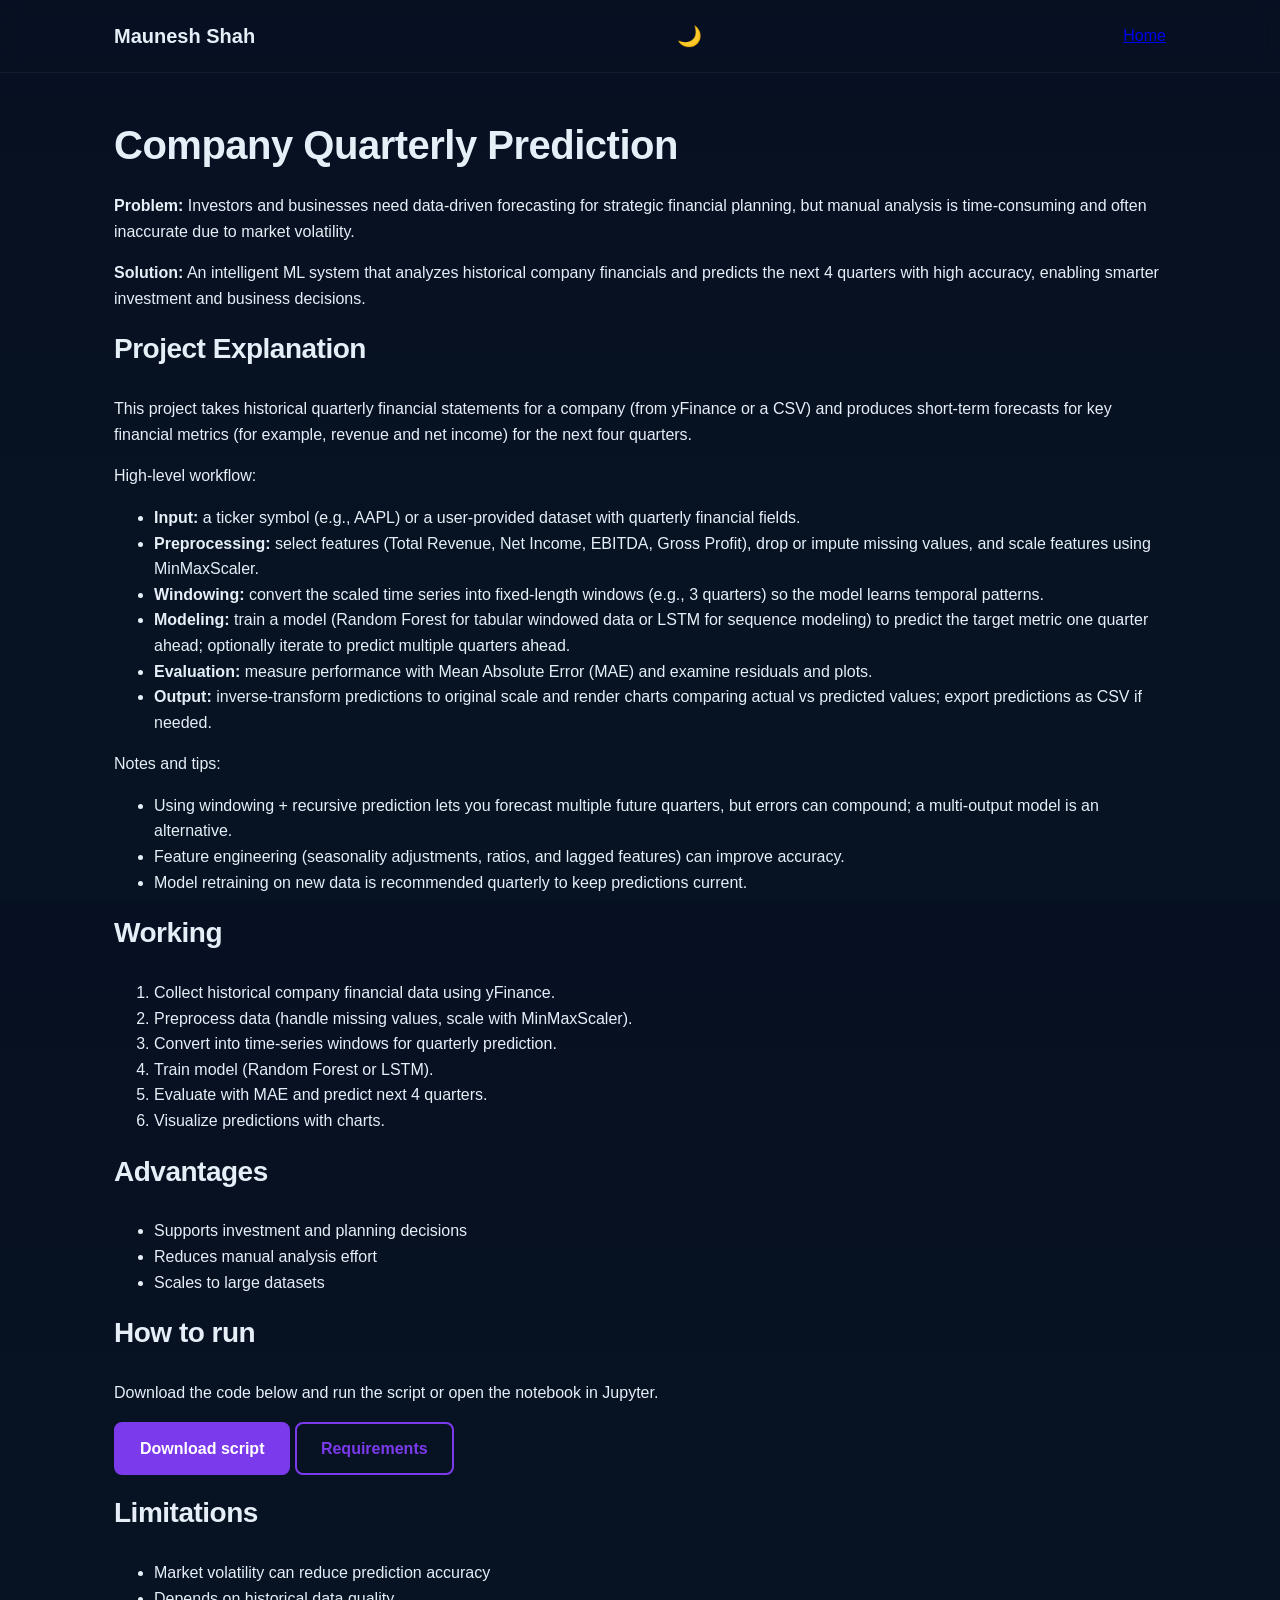
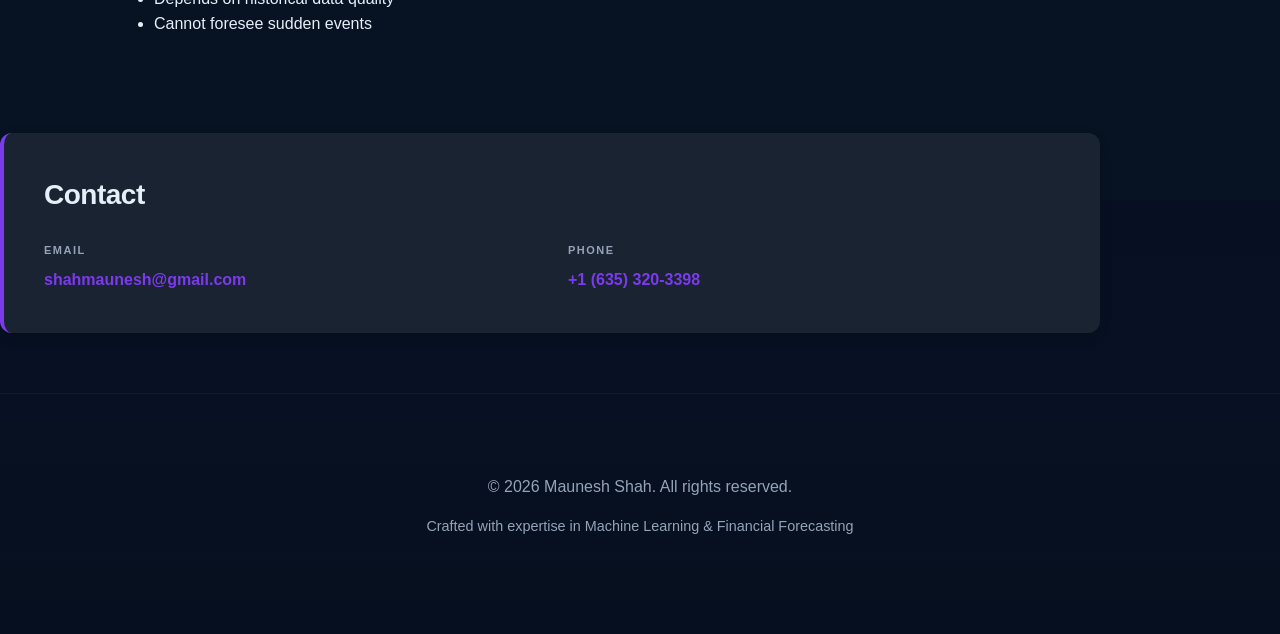
==== projects/company-quarterly-prediction.html @ 16866dd8 "Add files via upload" ====
<!doctype html>
<html lang="en">
<head>
  <meta charset="utf-8">
  <meta name="viewport" content="width=device-width, initial-scale=1">
  <title>Company Quarterly Prediction — Project</title>
  <link rel="stylesheet" href="../css/styles.css">
</head>
<body>
  <header class="site-header">
    <div class="container header-inner">
      <a class="brand" href="../index.html">Maunesh Shah</a>
      <button id="theme-toggle" aria-label="Toggle theme" class="theme-toggle">🌙</button>
      <nav class="nav">
        <a href="../index.html">Home</a>
      </nav>
    </div>
  </header>
  <main class="container">
    <h1>Company Quarterly Prediction</h1>
    <p><strong>Problem:</strong> Investors and businesses need data-driven forecasting for strategic financial planning, but manual analysis is time-consuming and often inaccurate due to market volatility.</p>
    <p><strong>Solution:</strong> An intelligent ML system that analyzes historical company financials and predicts the next 4 quarters with high accuracy, enabling smarter investment and business decisions.</p>

     <h2>Project Explanation</h2>
    <p>This project takes historical quarterly financial statements for a company (from yFinance or a CSV) and produces short-term forecasts for key financial metrics (for example, revenue and net income) for the next four quarters.</p>
    <p>High-level workflow:</p>
    <ul>
      <li><strong>Input:</strong> a ticker symbol (e.g., AAPL) or a user-provided dataset with quarterly financial fields.</li>
      <li><strong>Preprocessing:</strong> select features (Total Revenue, Net Income, EBITDA, Gross Profit), drop or impute missing values, and scale features using MinMaxScaler.</li>
      <li><strong>Windowing:</strong> convert the scaled time series into fixed-length windows (e.g., 3 quarters) so the model learns temporal patterns.</li>
      <li><strong>Modeling:</strong> train a model (Random Forest for tabular windowed data or LSTM for sequence modeling) to predict the target metric one quarter ahead; optionally iterate to predict multiple quarters ahead.</li>
      <li><strong>Evaluation:</strong> measure performance with Mean Absolute Error (MAE) and examine residuals and plots.</li>
      <li><strong>Output:</strong> inverse-transform predictions to original scale and render charts comparing actual vs predicted values; export predictions as CSV if needed.</li>
    </ul>
    <p>Notes and tips:</p>
    <ul>
      <li>Using windowing + recursive prediction lets you forecast multiple future quarters, but errors can compound; a multi-output model is an alternative.</li>
      <li>Feature engineering (seasonality adjustments, ratios, and lagged features) can improve accuracy.</li>
      <li>Model retraining on new data is recommended quarterly to keep predictions current.</li>
    </ul>

    <h2>Working</h2>
    <ol>
      <li>Collect historical company financial data using yFinance.</li>
      <li>Preprocess data (handle missing values, scale with MinMaxScaler).</li>
      <li>Convert into time-series windows for quarterly prediction.</li>
      <li>Train model (Random Forest or LSTM).</li>
      <li>Evaluate with MAE and predict next 4 quarters.</li>
      <li>Visualize predictions with charts.</li>
    </ol>

    <h2>Advantages</h2>
    <ul>
      <li>Supports investment and planning decisions</li>
      <li>Reduces manual analysis effort</li>
      <li>Scales to large datasets</li>
    </ul>

   

    <!-- <h2>System Requirements</h2>
    <pre>
Hardware: Windows, 4GB+ RAM
Software: Python, Jupyter/VS Code
Libraries: pandas, numpy, matplotlib, scikit-learn, tensorflow (optional), yfinance
    </pre> -->

    <h2>How to run</h2>
    <p>Download the code below and run the script or open the notebook in Jupyter.</p>
    <p><a class="btn" href="company-quarterly-prediction/prediction.py" download>Download script</a>
       <a class="btn ghost" href="company-quarterly-prediction/requirements.txt">Requirements</a></p>

    <!-- <h2>Code (excerpt)</h2>
    <pre style="white-space:pre-wrap;background:rgba(255,255,255,0.03);padding:12px;border-radius:8px;color:var(--muted);">import yfinance as yf
import pandas as pd
import numpy as np
from sklearn.preprocessing import MinMaxScaler
from sklearn.ensemble import RandomForestRegressor
from sklearn.metrics import mean_absolute_error

# see full script in the download
    </pre> -->

    <h2>Limitations</h2>
    <ul>
      <li>Market volatility can reduce prediction accuracy</li>
      <li>Depends on historical data quality</li>
      <li>Cannot foresee sudden events</li>
    </ul>

  </main>
  <section class="container contact-section">
    <h2>Contact</h2>
    <div class="contact-info">
      <div class="contact-item">
        <span class="contact-label">Email</span>
        <a href="mailto:shahmaunesh@gmail.com" class="contact-link">shahmaunesh@gmail.com</a>
      </div>
      <div class="contact-item">
        <span class="contact-label">Phone</span>
        <a href="tel:6353203398" class="contact-link">+1 (635) 320-3398</a>
      </div>
    </div>
  </section>
  <footer class="site-footer">
    <div class="container">
      <p>&copy; <span id="year"></span> Maunesh Shah. All rights reserved.</p>
      <p style="font-size: 0.9rem; color: var(--muted); margin-top: 12px;">Crafted with expertise in Machine Learning & Financial Forecasting</p>
    </div>
  </footer>
  <script src="../js/script.js"></script>
</body>
</html>
---- css/styles.css ----
:root{
  --bg:#0f1720;
  --card:#0b1220;
  --muted:#94a3b8;
  --accent:#7c3aed;
  --surface:#1a2332;
  --text:#e6eef8;
  --shadow: 0 10px 30px rgba(0,0,0,0.3);
  --shadow-sm: 0 4px 12px rgba(0,0,0,0.15);
}

body.light-theme {
  --bg:#ffffff;
  --card:#f8fafc;
  --muted:#64748b;
  --accent:#6366f1;
  --surface:#f1f5f9;
  --text:#1e293b;
  --shadow: 0 10px 30px rgba(0,0,0,0.08);
  --shadow-sm: 0 4px 12px rgba(0,0,0,0.05);
}

body.light-theme a {
  color: #6366f1;
}

body.light-theme a:hover {
  color: #4f46e5;
}

* {
  box-sizing: border-box;
}

html, body {
  height: 100%;
  margin: 0;
  font-family: -apple-system, BlinkMacSystemFont, 'Segoe UI', 'Roboto', 'Oxygen', 'Ubuntu', 'Cantarell', sans-serif;
}

body {
  background: linear-gradient(180deg, #071022 0%, #071322 100%);
  color: var(--text);
  line-height: 1.6;
  transition: background 0.3s ease;
}

body.light-theme {
  background: linear-gradient(180deg, #f8f9fa 0%, #f1f5f9 100%);
}

/* Typography */
h1, h2, h3, h4, h5, h6 {
  margin: 0;
  font-weight: 600;
  letter-spacing: -0.5px;
}

h1 {
  font-size: 2.5rem;
  margin-bottom: 16px;
}

h2 {
  font-size: 1.75rem;
  margin-bottom: 24px;
}

h3 {
  font-size: 1.25rem;
  margin-bottom: 16px;
}

p {
  margin: 0 0 16px 0;
  font-size: 1rem;
}

/* Layout */
.container {
  max-width: 1100px;
  margin: 0 auto;
  padding: 40px 24px;
}

/* Header */
.site-header {
  background: transparent;
  padding: 16px 0;
  border-bottom: 1px solid rgba(255, 255, 255, 0.05);
  backdrop-filter: blur(10px);
  position: sticky;
  top: 0;
  z-index: 100;
}

.header-inner {
  display: flex;
  align-items: center;
  gap: 20px;
  justify-content: space-between;
  max-width: 1100px;
  margin: 0 auto;
  padding: 0 24px;
}

.brand {
  font-weight: 700;
  color: var(--text);
  text-decoration: none;
  font-size: 1.25rem;
  transition: opacity 0.3s ease;
}

.brand:hover {
  opacity: 0.8;
}

/* Navigation */
#nav {
  display: flex;
  gap: 32px;
  align-items: center;
}

#nav a {
  color: var(--muted);
  text-decoration: none;
  font-weight: 500;
  transition: color 0.3s ease;
  position: relative;
}

#nav a:hover {
  color: var(--accent);
}

#nav a::after {
  content: '';
  position: absolute;
  bottom: -4px;
  left: 0;
  width: 0;
  height: 2px;
  background: var(--accent);
  transition: width 0.3s ease;
}

#nav a:hover::after {
  width: 100%;
}

#nav-toggle {
  display: none;
  background: none;
  border: 0;
  color: var(--text);
  font-size: 24px;
  cursor: pointer;
  transition: transform 0.3s ease;
}

.theme-toggle {
  background: none;
  border: 0;
  color: var(--text);
  font-size: 20px;
  cursor: pointer;
  padding: 8px 12px;
  transition: transform 0.3s ease;
  display: flex;
  align-items: center;
}

.theme-toggle:hover {
  transform: scale(1.1);
}

/* Hero Section */
.hero {
  padding: 60px 0;
}

.hero-inner {
  display: flex;
  gap: 40px;
  align-items: center;
}

.hero-text h1 {
  background: linear-gradient(135deg, var(--accent) 0%, #a78bfa 100%);
  -webkit-background-clip: text;
  -webkit-text-fill-color: transparent;
  background-clip: text;
  font-size: 3rem;
  margin-bottom: 16px;
}

.hero-text p {
  font-size: 1.1rem;
  color: var(--muted);
  line-height: 1.8;
}

.hero-art {
  flex: 1;
  display: flex;
  justify-content: center;
}

.hero-art svg {
  filter: drop-shadow(var(--shadow-sm));
  transition: transform 0.3s ease;
}

.hero-art:hover svg {
  transform: scale(1.05);
}

/* Buttons */
.btn {
  background: var(--accent);
  color: white;
  padding: 12px 24px;
  border-radius: 8px;
  text-decoration: none;
  font-weight: 600;
  display: inline-block;
  transition: all 0.3s ease;
  border: 2px solid var(--accent);
  cursor: pointer;
  font-size: 1rem;
}

.btn:hover {
  transform: translateY(-2px);
  box-shadow: var(--shadow-sm);
}

.btn.ghost {
  background: transparent;
  border: 2px solid var(--accent);
  color: var(--accent);
}

.btn.ghost:hover {
  background: var(--accent);
  color: white;
}

/* Sections */
.about, .projects {
  padding: 40px 0;
  scroll-margin-top: 60px;
}

/* Grid & Cards */
.grid {
  display: grid;
  grid-template-columns: repeat(3, 1fr);
  gap: 24px;
}

.card {
  background: var(--surface);
  padding: 24px;
  border-radius: 12px;
  transition: all 0.3s ease;
  border: 1px solid rgba(255, 255, 255, 0.05);
  box-shadow: var(--shadow-sm);
  cursor: pointer;
}

.card:hover {
  transform: translateY(-4px);
  box-shadow: var(--shadow);
  border-color: var(--accent);
  background: var(--card);
}

.card h3 {
  color: var(--accent);
  margin-bottom: 12px;
}

.card p {
  color: var(--muted);
  font-size: 0.95rem;
  margin-bottom: 16px;
}

/* Contact Section */
.contact-section {
  background: var(--surface);
  padding: 40px;
  border-radius: 12px;
  margin: 40px 0;
  border-left: 4px solid var(--accent);
  box-shadow: var(--shadow-sm);
  scroll-margin-top: 60px;
}

.contact-section h2 {
  margin-top: 0;
  color: var(--text);
}

.contact-info {
  display: grid;
  grid-template-columns: 1fr 1fr;
  gap: 32px;
}

.contact-item {
  display: flex;
  flex-direction: column;
  gap: 8px;
}

.contact-label {
  font-size: 11px;
  text-transform: uppercase;
  letter-spacing: 1.5px;
  color: var(--muted);
  font-weight: 700;
}

.contact-link {
  color: var(--accent);
  text-decoration: none;
  font-size: 1rem;
  font-weight: 600;
  transition: all 0.3s ease;
}

.contact-link:hover {
  color: var(--text);
  text-decoration: underline;
  transform: translateX(4px);
}

/* Footer */
.site-footer {
  padding: 40px 24px;
  text-align: center;
  color: var(--muted);
  border-top: 1px solid rgba(255, 255, 255, 0.05);
  background: linear-gradient(180deg, transparent 0%, rgba(0,0,0,0.1) 100%);
  margin-top: 60px;
}

.site-footer a {
  color: var(--accent);
  text-decoration: none;
  transition: color 0.3s ease;
}

.site-footer a:hover {
  color: var(--text);
}

/* Modal */
.modal {
  position: fixed;
  inset: 0;
  display: none;
  align-items: center;
  justify-content: center;
  background: rgba(0, 0, 0, 0.7);
  backdrop-filter: blur(4px);
  z-index: 1000;
}

.modal[aria-hidden="false"] {
  display: flex;
}

.modal-content {
  background: var(--surface);
  padding: 32px;
  border-radius: 12px;
  max-width: 520px;
  width: 90%;
  box-shadow: var(--shadow);
  animation: slideIn 0.3s ease;
}

@keyframes slideIn {
  from {
    transform: translateY(-50px);
    opacity: 0;
  }
  to {
    transform: translateY(0);
    opacity: 1;
  }
}

.modal-close {
  background: none;
  border: 0;
  color: var(--muted);
  font-size: 24px;
  float: right;
  cursor: pointer;
  transition: color 0.3s ease;
}

.modal-close:hover {
  color: var(--text);
}

/* Responsive */
@media (max-width: 1024px) {
  .container {
    padding: 30px 20px;
  }
  
  .grid {
    grid-template-columns: repeat(2, 1fr);
  }
  
  .hero-text h1 {
    font-size: 2.25rem;
  }
}

@media (max-width: 768px) {
  .hero {
    padding: 40px 0;
  }

  .hero-inner {
    flex-direction: column;
    text-align: center;
    gap: 30px;
  }

  .hero-text h1 {
    font-size: 2rem;
  }

  h2 {
    font-size: 1.5rem;
  }

  .grid {
    grid-template-columns: 1fr;
  }

  #nav {
    position: absolute;
    right: 24px;
    top: 70px;
    background: rgba(2, 6, 23, 0.95);
    padding: 16px;
    border-radius: 8px;
    display: none;
    flex-direction: column;
    gap: 16px;
    border: 1px solid rgba(255, 255, 255, 0.1);
    box-shadow: var(--shadow);
  }

  #nav.show {
    display: flex;
  }

  #nav-toggle {
    display: block;
  }

  .contact-info {
    grid-template-columns: 1fr;
    gap: 24px;
  }

  .contact-section {
    padding: 24px;
  }
}
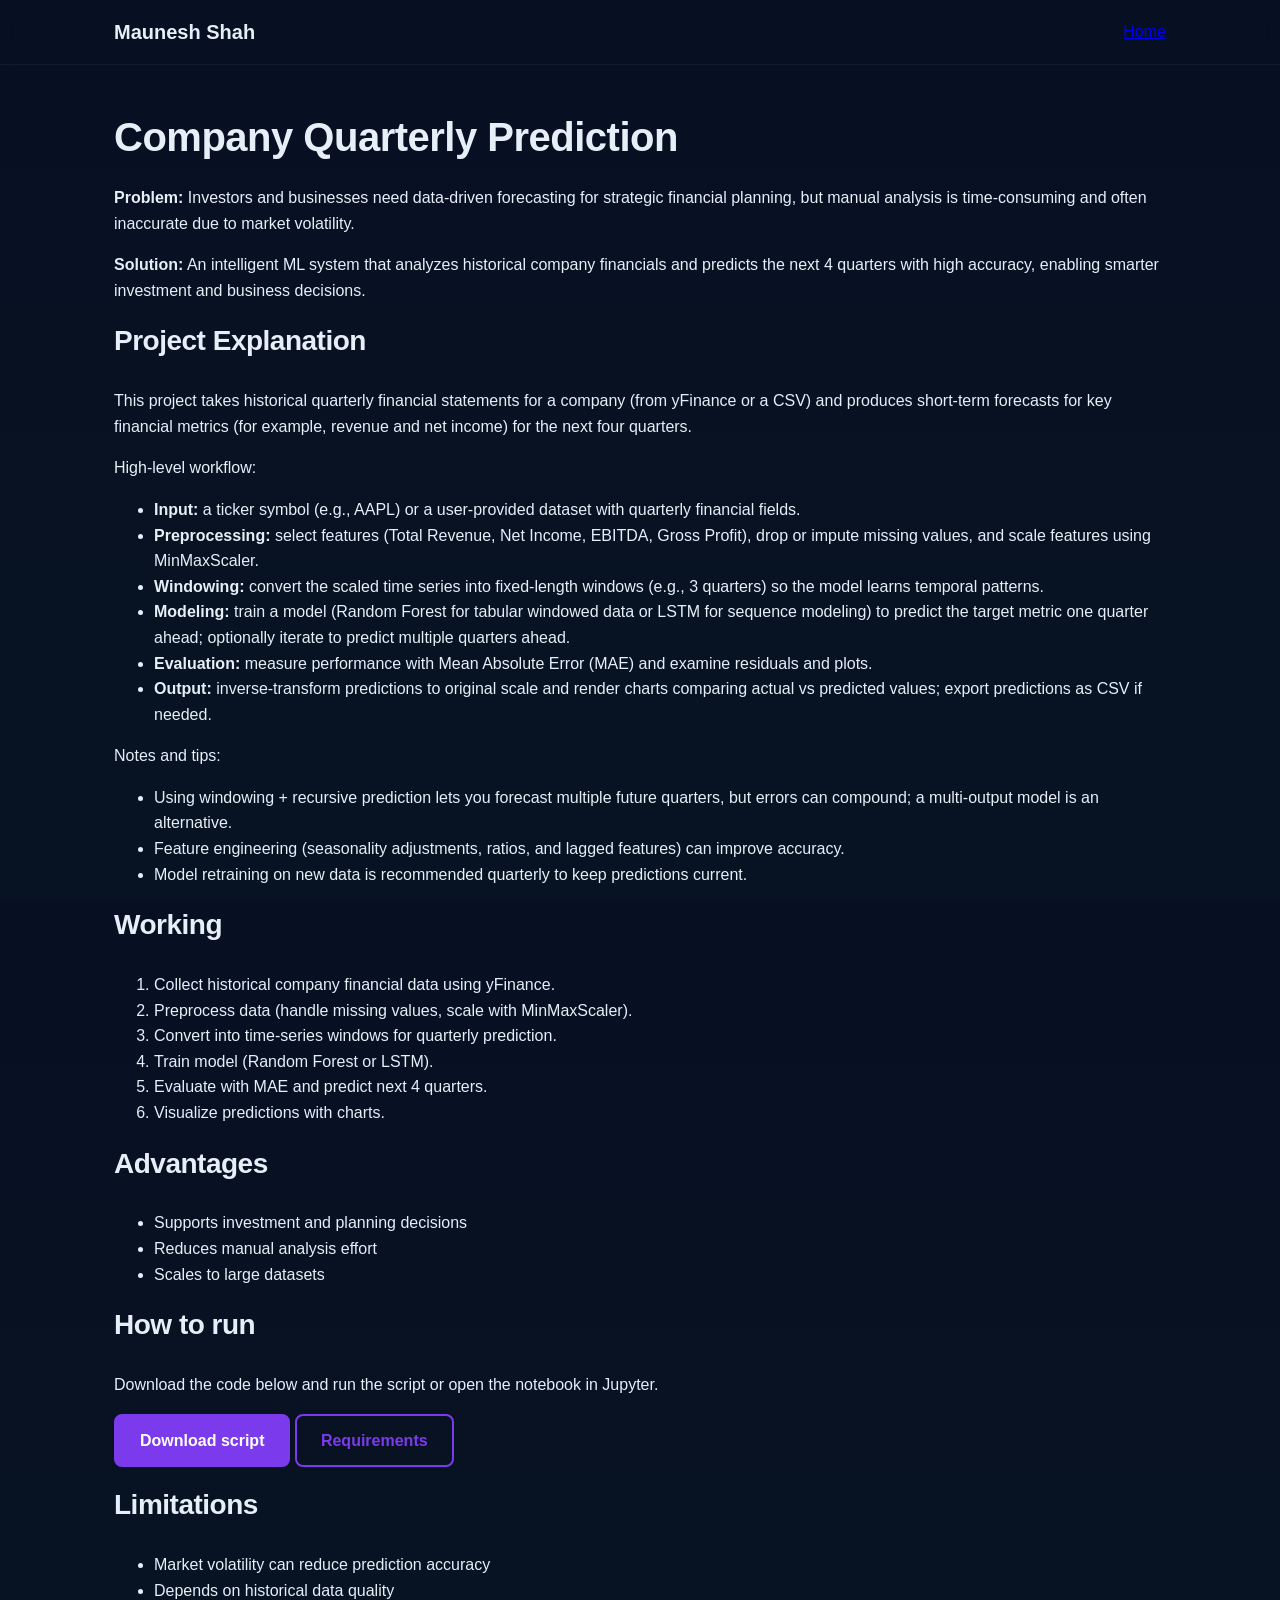
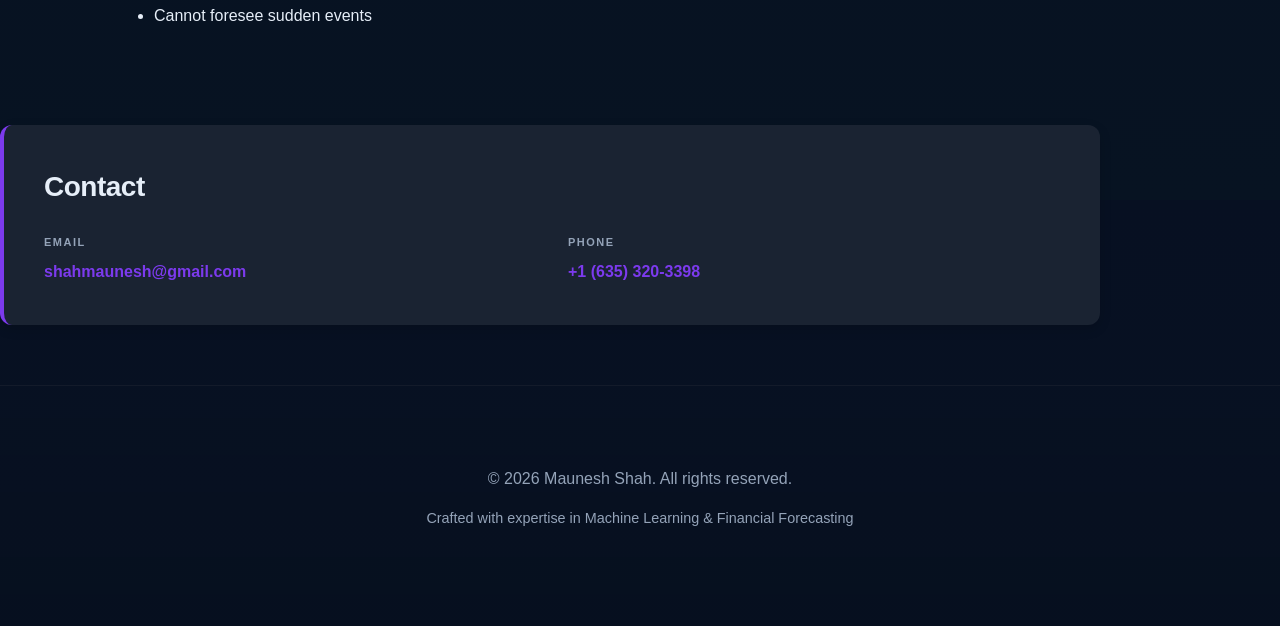
==== commit 61e0447f: "Remove theme toggle and comment out sections Removed theme toggle button and commented out sections " ====
--- a/projects/company-quarterly-prediction.html
+++ b/projects/company-quarterly-prediction.html
@@ -10,7 +10,7 @@
   <header class="site-header">
     <div class="container header-inner">
       <a class="brand" href="../index.html">Maunesh Shah</a>
-      <button id="theme-toggle" aria-label="Toggle theme" class="theme-toggle">🌙</button>
+      <!-- <button id="theme-toggle" aria-label="Toggle theme" class="theme-toggle">🌙</button> -->
       <nav class="nav">
         <a href="../index.html">Home</a>
       </nav>
